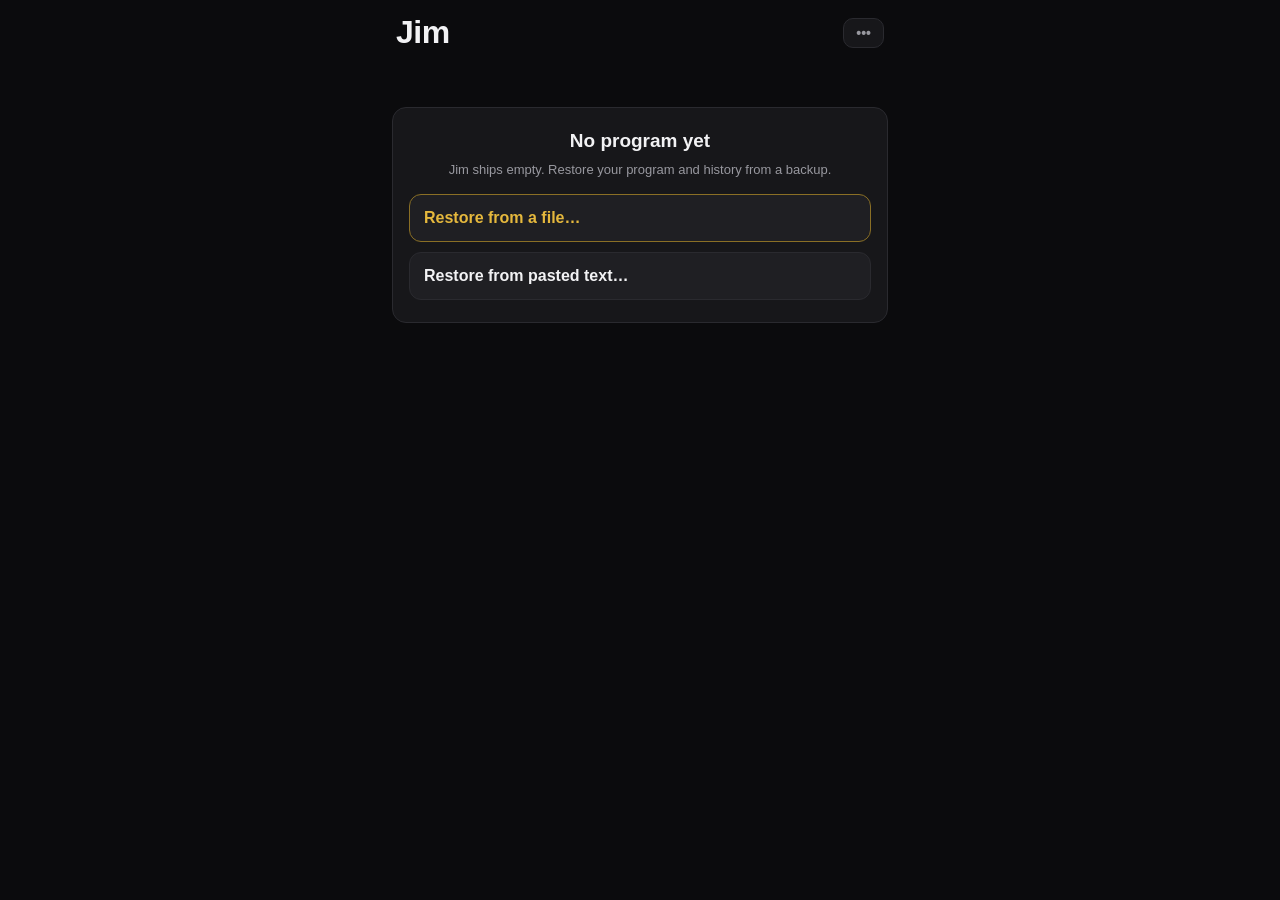
==== index.html @ 6173d7b7 "Jim: a local-first workout tracker Born from eight years of logging lifts in one Apple Note, edited " ====
<!DOCTYPE html>
<html lang="en">
<head>
<meta charset="utf-8">
<meta name="viewport" content="width=device-width, initial-scale=1, viewport-fit=cover">
<meta name="theme-color" content="#0b0b0d">
<title>Jim</title>
<link rel="manifest" href="manifest.webmanifest">
<link rel="apple-touch-icon" href="apple-touch-icon.png">
<meta name="mobile-web-app-capable" content="yes">
<meta name="apple-mobile-web-app-capable" content="yes">
<meta name="apple-mobile-web-app-status-bar-style" content="black-translucent">
<meta name="apple-mobile-web-app-title" content="Jim">
<link rel="stylesheet" href="style.css">
</head>
<body>
<header class="topbar">
  <div class="titlerow">
    <h1>Jim</h1>
    <button id="dataBtn" class="databtn" aria-label="Backup and data">•••</button>
  </div>
  <p class="coach hidden" id="coach"></p>
  <button id="banner" class="banner hidden"></button>
  <nav class="tabs" id="tabs"></nav>
</header>

<main id="day"></main>

<!-- set editor -->
<div class="overlay hidden" id="editOverlay">
  <div class="modal">
    <h2 id="editTitle">Edit set</h2>
    <div class="fields">
      <label>Weight <input id="fW" type="number" inputmode="decimal" step="2.5" placeholder="—"></label>
      <label>Reps <input id="fR" type="number" inputmode="numeric" step="1" placeholder="implied"></label>
      <label>Seconds <input id="fS" type="number" inputmode="numeric" step="5" placeholder="—"></label>
      <label>Drop to <input id="fD" type="number" inputmode="decimal" step="2.5" placeholder="—"></label>
    </div>
    <p class="hint">Leave reps blank for your usual target. Fill seconds for timed sets, drop-to for burnouts.</p>
    <div class="row">
      <button id="delSet" class="danger">Delete set</button>
      <span class="spacer"></span>
      <button id="cancelEdit" class="ghost">Cancel</button>
      <button id="saveEdit" class="primary">Save</button>
    </div>
  </div>
</div>

<!-- long-press action sheet -->
<div class="overlay hidden" id="actOverlay">
  <div class="modal">
    <h2 id="actTitle"></h2>
    <div class="actions">
      <button id="actDone" class="actbtn"></button>
      <button id="actBump" class="actbtn gold"></button>
    </div>
    <div class="row"><span class="spacer"></span><button id="actCancel" class="ghost">Cancel</button></div>
  </div>
</div>

<!-- history sheet -->
<div class="overlay hidden" id="histOverlay">
  <div class="sheet">
    <div class="sheethead">
      <h2 id="histTitle">History</h2>
      <button id="closeHist" class="ghost">Done</button>
    </div>
    <p class="raw" id="histRaw"></p>
    <div id="histList"></div>
  </div>
</div>

<!-- data / backup sheet -->
<div class="overlay hidden" id="dataOverlay">
  <div class="sheet">
    <div class="sheethead">
      <h2>Data</h2>
      <button id="closeData" class="ghost">Done</button>
    </div>
    <p class="raw" id="backupState"></p>
    <div class="actions">
      <button id="doBackup" class="actbtn gold">Back up — dated JSON</button>
      <button id="doNote" class="actbtn">Export in note format</button>
      <button id="doImportFile" class="actbtn">Restore from a file…</button>
      <button id="doImportPaste" class="actbtn">Restore from pasted text…</button>
    </div>
    <p class="hint">Back up sends a dated file to the share sheet — add it to your shared note as a
      new attachment each time, so old backups stay recoverable.</p>
    <div class="hidden" id="pasteWrap">
      <textarea id="pasteBox" placeholder="Paste backup JSON here"></textarea>
      <div class="row">
        <span class="spacer"></span>
        <button id="pasteCancel" class="ghost">Cancel</button>
        <button id="pasteGo" class="primary">Restore</button>
      </div>
    </div>
    <input type="file" id="fileInput" accept="application/json,.json,text/plain" hidden>
    <div class="row danger-row">
      <button id="eraseAll" class="danger">Erase all data…</button>
    </div>
  </div>
</div>

<div id="toast" class="toast hidden"></div>

<script src="app.js"></script>
</body>
</html>
---- style.css ----
* { box-sizing: border-box; margin: 0; padding: 0; }

:root {
  --bg: #0b0b0d;
  --card: #17171a;
  --card2: #1f1f23;
  --text: #f2f2f4;
  --dim: #98989f;
  --gold: #e5b83d;
  --gold-dim: #8a6f25;
  --line: #2a2a2f;
  --danger: #e5533d;
}

html, body {
  background: var(--bg);
  color: var(--text);
  font-family: -apple-system, BlinkMacSystemFont, "SF Pro Text", "Helvetica Neue", sans-serif;
  -webkit-font-smoothing: antialiased;
  height: 100%;
}

body {
  max-width: 520px;
  margin: 0 auto;
  padding-bottom: 60px;
}

.topbar {
  position: sticky;
  top: 0;
  z-index: 5;
  background: linear-gradient(var(--bg) 85%, transparent);
  padding: calc(14px + env(safe-area-inset-top)) 16px 8px;
}
.titlerow { display: flex; align-items: center; justify-content: space-between; }
.topbar h1 { font-size: 32px; letter-spacing: -0.5px; }
.coach { color: var(--gold); font-size: 13px; margin-top: 2px; font-weight: 500; }
.coach.hidden { display: none; }

.setup {
  background: var(--card);
  border: 1px solid var(--line);
  border-radius: 14px;
  padding: 22px 16px;
  margin-top: 26px;
  text-align: center;
}
.setup h2 { font-size: 19px; }
.setup p { color: var(--dim); font-size: 13px; margin: 8px 0 4px; line-height: 1.5; }
.setup .actions { text-align: left; }

.databtn {
  background: var(--card); border: 1px solid var(--line); color: var(--dim);
  border-radius: 10px; padding: 7px 12px; font-size: 14px; font-weight: 700;
  cursor: pointer; line-height: 1;
}
.databtn:active { background: var(--card2); }

.banner {
  display: block; width: 100%; text-align: left; margin-top: 9px; cursor: pointer;
  background: rgba(229, 184, 61, 0.12); border: 1px solid var(--gold-dim);
  color: var(--gold); border-radius: 10px; padding: 8px 11px;
  font-size: 12.5px; font-weight: 600; font-family: inherit;
}
.banner.hidden { display: none; }

.tabs { display: flex; gap: 5px; margin-top: 12px; }
.tabs button {
  flex: 1 1 auto;
  min-width: 0;
  padding-left: 8px;
  padding-right: 8px;
  background: var(--card);
  color: var(--dim);
  border: 1px solid var(--line);
  border-radius: 10px;
  padding: 9px 0;
  font-size: 13px;
  font-weight: 600;
  cursor: pointer;
  white-space: nowrap;
  overflow: hidden;
  text-overflow: ellipsis;
}
.tabs button.active { background: var(--gold); border-color: var(--gold); color: #141414; }

main { padding: 10px 12px 0; }

.group { margin-bottom: 14px; }
.group + .group { border-top: 1px dashed var(--line); padding-top: 14px; }

.ex {
  background: var(--card);
  border: 1px solid var(--line);
  border-radius: 14px;
  padding: 12px 12px 10px;
  margin-bottom: 8px;
  user-select: none;
  -webkit-user-select: none;
  -webkit-touch-callout: none;
  touch-action: manipulation;
}
.exhead { display: flex; align-items: baseline; gap: 8px; }
.exname { font-size: 16px; font-weight: 600; flex: 1; min-width: 0; }
.exmeta { color: var(--dim); font-size: 12px; font-weight: 500; white-space: nowrap; }
.histbtn {
  background: none; border: none; color: var(--dim); cursor: pointer;
  font-size: 15px; padding: 2px 4px; line-height: 1;
}
.dot { display: inline-block; width: 6px; height: 6px; border-radius: 3px; background: var(--gold); margin-left: 6px; vertical-align: 2px; }

.exnote { color: var(--dim); font-size: 12px; margin-top: 3px; font-style: italic; }

.lastline { color: var(--dim); font-size: 12px; margin-top: 4px; font-variant-numeric: tabular-nums; }
.lastline .bump { color: var(--gold); font-weight: 600; }

.chips { display: flex; flex-wrap: wrap; gap: 6px; margin-top: 9px; }
.chip {
  background: var(--card2);
  border: 1px solid var(--line);
  border-radius: 9px;
  padding: 7px 11px;
  font-size: 15px;
  font-variant-numeric: tabular-nums;
  cursor: pointer;
  color: var(--text);
  user-select: none;
  -webkit-user-select: none;
  -webkit-touch-callout: none;
  touch-action: manipulation;
}
.chip:active { background: var(--gold-dim); }
.chip.add { color: var(--gold); border-style: dashed; font-weight: 700; }
.ex.done { opacity: 0.5; border-color: var(--gold-dim); }
.ex.done .exname::after { content: ' ✓'; color: var(--gold); }

.foot { padding: 18px 16px calc(18px + env(safe-area-inset-bottom)); text-align: center; }

button.ghost {
  background: none; border: none; color: var(--dim);
  font-size: 13px; cursor: pointer; padding: 6px 10px;
}
button.primary {
  background: var(--gold); color: #141414; border: none;
  border-radius: 10px; padding: 10px 18px; font-size: 15px; font-weight: 700; cursor: pointer;
}
button.danger {
  background: none; border: 1px solid var(--danger); color: var(--danger);
  border-radius: 10px; padding: 9px 12px; font-size: 13px; cursor: pointer;
}

.overlay {
  position: fixed; inset: 0; z-index: 20;
  background: rgba(0,0,0,0.6);
  display: flex; align-items: flex-end; justify-content: center;
}
.overlay.hidden { display: none; }

.modal, .sheet {
  background: var(--card);
  border: 1px solid var(--line);
  border-radius: 18px 18px 0 0;
  width: 100%;
  max-width: 520px;
  padding: 18px 16px calc(20px + env(safe-area-inset-bottom));
}
.modal h2, .sheet h2 { font-size: 18px; }

.fields { display: grid; grid-template-columns: 1fr 1fr; gap: 10px; margin-top: 14px; }
.fields label { display: flex; flex-direction: column; gap: 5px; font-size: 12px; color: var(--dim); font-weight: 600; }
.fields input {
  background: var(--card2); border: 1px solid var(--line); border-radius: 10px;
  color: var(--text); font-size: 18px; padding: 10px; width: 100%;
  font-variant-numeric: tabular-nums;
}
.fields input:focus { outline: none; border-color: var(--gold); }

.hint { color: var(--dim); font-size: 12px; margin-top: 10px; }

.actions { display: grid; gap: 10px; margin-top: 14px; }
.actbtn {
  background: var(--card2);
  border: 1px solid var(--line);
  border-radius: 12px;
  color: var(--text);
  font-size: 16px;
  font-weight: 600;
  padding: 14px;
  text-align: left;
  cursor: pointer;
  font-variant-numeric: tabular-nums;
}
.actbtn.gold { color: var(--gold); border-color: var(--gold-dim); }
.actbtn:active { background: var(--gold-dim); }

.danger-row { justify-content: center; margin-top: 18px; border-top: 1px solid var(--line); padding-top: 14px; }

#pasteBox {
  width: 100%; height: 130px; margin-top: 12px; resize: vertical;
  background: var(--card2); border: 1px solid var(--line); border-radius: 10px;
  color: var(--text); font-family: ui-monospace, SFMono-Regular, Menlo, monospace;
  font-size: 12px; padding: 10px;
}
#pasteBox:focus { outline: none; border-color: var(--gold); }
#pasteWrap.hidden { display: none; }

.toast {
  position: fixed; left: 50%; transform: translateX(-50%);
  bottom: calc(22px + env(safe-area-inset-bottom)); z-index: 40;
  background: var(--card2); border: 1px solid var(--gold-dim); color: var(--text);
  border-radius: 11px; padding: 10px 16px; font-size: 13px; font-weight: 600;
  max-width: 90vw; text-align: center; box-shadow: 0 6px 20px rgba(0,0,0,0.5);
}
.toast.hidden { display: none; }
.row { display: flex; gap: 8px; align-items: center; margin-top: 16px; }
.spacer { flex: 1; }

.sheet { max-height: 75vh; overflow-y: auto; }
.sheethead { display: flex; align-items: center; justify-content: space-between; }
.raw { color: var(--dim); font-size: 12px; font-style: italic; margin: 6px 0 12px; }
.histentry { border-top: 1px solid var(--line); padding: 10px 0; }
.histdate { color: var(--dim); font-size: 12px; margin-bottom: 6px; display: flex; justify-content: space-between; }
.histdate .label { color: var(--gold-dim); }
.histentry .chips { margin-top: 0; }
.histentry .chip { cursor: default; padding: 5px 9px; font-size: 14px; }
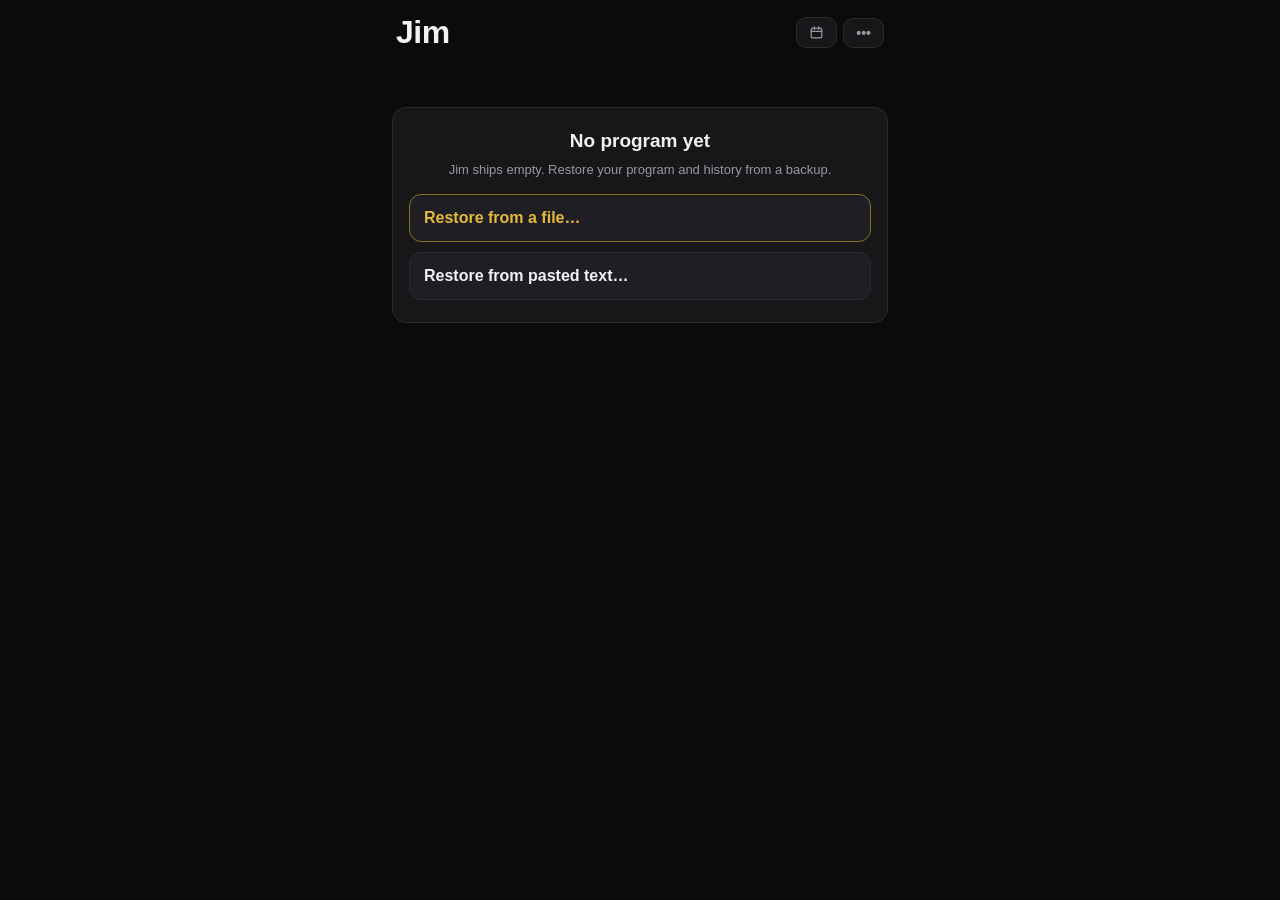
==== commit 1e64ddda: "Calendar view and day icons Calendar button in the header opens a month grid: each trained date gets" ====
--- a/index.html
+++ b/index.html
@@ -17,7 +17,14 @@
 <header class="topbar">
   <div class="titlerow">
     <h1>Jim</h1>
-    <button id="dataBtn" class="databtn" aria-label="Backup and data">•••</button>
+    <div class="hbtns">
+      <button id="calBtn" class="databtn" aria-label="Calendar">
+        <svg viewBox="0 0 24 24" width="15" height="15" fill="none" stroke="currentColor" stroke-width="2" stroke-linecap="round">
+          <rect x="3.5" y="5" width="17" height="15.5" rx="3"/><path d="M3.5 10h17M8.5 3v4M15.5 3v4"/>
+        </svg>
+      </button>
+      <button id="dataBtn" class="databtn" aria-label="Backup and data">•••</button>
+    </div>
   </div>
   <p class="coach hidden" id="coach"></p>
   <button id="banner" class="banner hidden"></button>
@@ -53,6 +60,11 @@
     <div class="actions">
       <button id="actDone" class="actbtn"></button>
       <button id="actBump" class="actbtn gold"></button>
+      <div class="moverow">
+        <button id="actUp" class="actbtn">↑ Move up</button>
+        <button id="actDown" class="actbtn">↓ Move down</button>
+      </div>
+      <button id="actRemove" class="actbtn red">Remove exercise…</button>
     </div>
     <div class="row"><span class="spacer"></span><button id="actCancel" class="ghost">Cancel</button></div>
   </div>
@@ -67,6 +79,24 @@
     </div>
     <p class="raw" id="histRaw"></p>
     <div id="histList"></div>
+  </div>
+</div>
+
+<!-- calendar -->
+<div class="overlay hidden" id="calOverlay">
+  <div class="sheet">
+    <div class="sheethead">
+      <div class="monthnav">
+        <button id="calPrev" class="ghost navbtn">‹</button>
+        <h2 id="calTitle"></h2>
+        <button id="calNext" class="ghost navbtn">›</button>
+      </div>
+      <button id="closeCal" class="ghost">Done</button>
+    </div>
+    <p class="raw" id="calWeek"></p>
+    <div class="dowrow" id="calDow"></div>
+    <div class="calgrid" id="calGrid"></div>
+    <div id="calDetail"></div>
   </div>
 </div>
 
--- a/style.css
+++ b/style.css
@@ -69,21 +69,31 @@
 .tabs button {
   flex: 1 1 auto;
   min-width: 0;
-  padding-left: 8px;
-  padding-right: 8px;
   background: var(--card);
   color: var(--dim);
   border: 1px solid var(--line);
   border-radius: 10px;
-  padding: 9px 0;
+  padding: 7px 4px 6px;
   font-size: 13px;
   font-weight: 600;
   cursor: pointer;
   white-space: nowrap;
   overflow: hidden;
   text-overflow: ellipsis;
-}
-.tabs button.active { background: var(--gold); border-color: var(--gold); color: #141414; }
+  display: flex;
+  flex-direction: column;
+  align-items: center;
+  gap: 3px;
+}
+.tabs button svg { opacity: 0.55; }
+.tabs button span { font-size: 10.5px; letter-spacing: 0.2px; max-width: 100%; overflow: hidden; text-overflow: ellipsis; }
+.tabs button.active {
+  background: var(--card2);
+  border-color: var(--daycolor, var(--gold));
+  color: var(--daycolor, var(--gold));
+}
+.tabs button.active svg { opacity: 1; }
+.tabs button:not(.tabicon) { justify-content: center; min-height: 44px; }
 
 main { padding: 10px 12px 0; }
 
@@ -193,6 +203,11 @@
 }
 .actbtn.gold { color: var(--gold); border-color: var(--gold-dim); }
 .actbtn:active { background: var(--gold-dim); }
+.actbtn:disabled { opacity: 0.35; }
+
+.moverow { display: flex; gap: 10px; }
+.moverow .actbtn { flex: 1; text-align: center; }
+.actbtn.red { color: var(--danger); border-color: rgba(229, 83, 61, 0.45); }
 
 .danger-row { justify-content: center; margin-top: 18px; border-top: 1px solid var(--line); padding-top: 14px; }
 
@@ -224,3 +239,32 @@
 .histdate .label { color: var(--gold-dim); }
 .histentry .chips { margin-top: 0; }
 .histentry .chip { cursor: default; padding: 5px 9px; font-size: 14px; }
+
+.hbtns { display: flex; gap: 6px; align-items: center; }
+.databtn svg { display: block; }
+
+.monthnav { display: flex; align-items: center; gap: 2px; }
+.monthnav h2 { min-width: 150px; text-align: center; }
+.navbtn { font-size: 22px; padding: 0 10px; line-height: 1; }
+
+.dowrow { display: grid; grid-template-columns: repeat(7, 1fr); margin-top: 10px; }
+.dowrow span { text-align: center; font-size: 9px; color: var(--dim); font-weight: 700; padding-bottom: 4px; }
+
+.calgrid { display: grid; grid-template-columns: repeat(7, 1fr); gap: 1px; }
+.ccell { min-height: 44px; border-radius: 8px; padding: 3px 0 2px; text-align: center; cursor: pointer; }
+.ccell.today { box-shadow: inset 0 0 0 1px var(--gold); }
+.ccell.sel { background: var(--card2); }
+.cnum { font-size: 11px; color: var(--dim); font-variant-numeric: tabular-nums; line-height: 1.3; }
+.ccell.has .cnum { color: var(--text); font-weight: 600; }
+.cmarks { display: flex; justify-content: center; flex-wrap: wrap; gap: 2px; margin-top: 3px; min-height: 13px; }
+.cmk {
+  width: 13px; height: 13px; border-radius: 50%;
+  display: inline-flex; align-items: center; justify-content: center;
+  font-size: 8px; font-weight: 800; line-height: 1;
+}
+
+#calDetail { border-top: 1px solid var(--line); margin-top: 10px; padding-top: 4px; }
+.cday { margin-top: 10px; }
+.cdayhead { display: flex; align-items: center; gap: 6px; font-size: 13.5px; font-weight: 700; }
+.cdayhead svg { display: block; }
+.cline { color: var(--dim); font-size: 13px; margin: 5px 0 0 22px; font-variant-numeric: tabular-nums; }
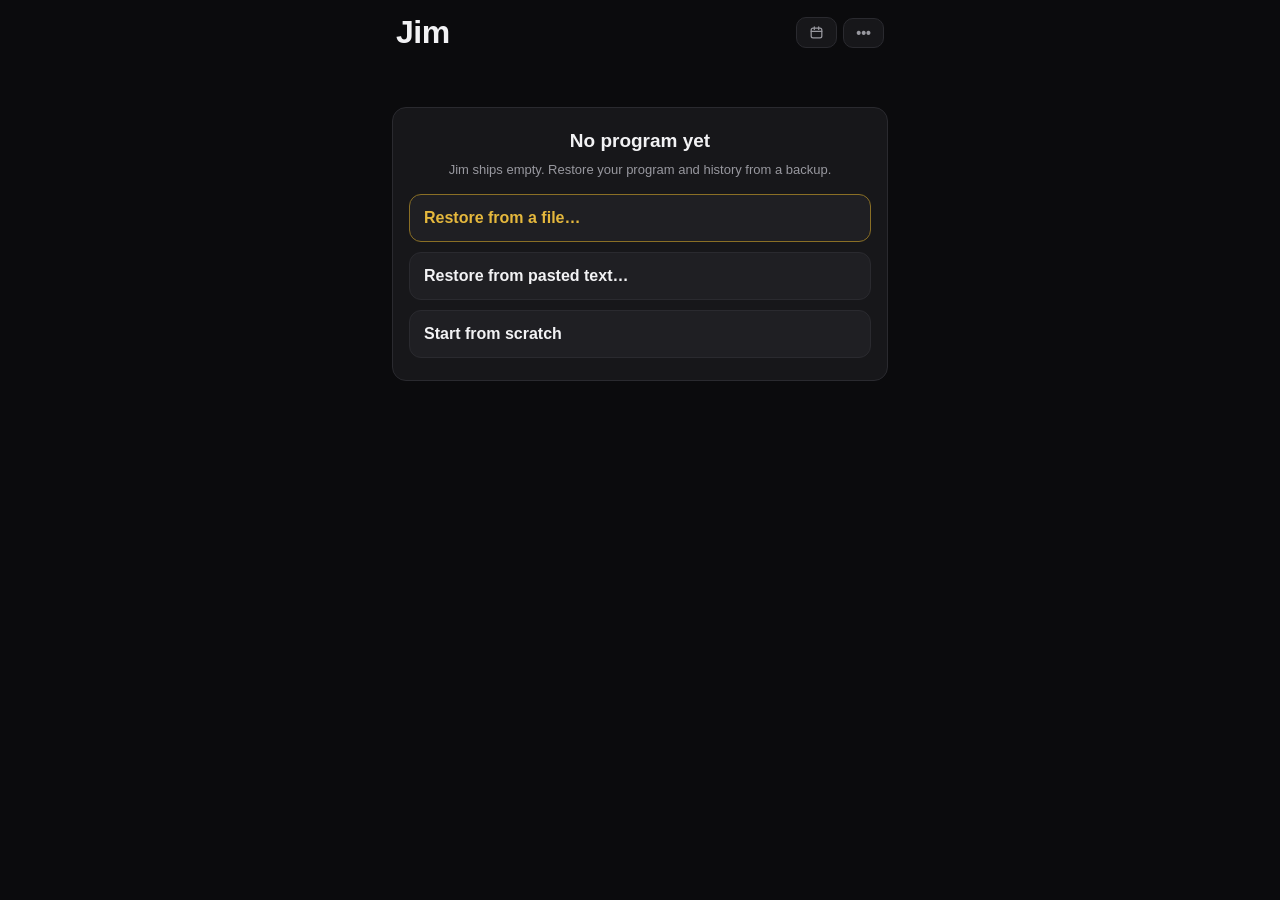
==== commit 188756af: "Add exercises by note line, rename, undo today, calendar stats, demo mode - Add exercise: type a lin" ====
--- a/index.html
+++ b/index.html
@@ -64,6 +64,8 @@
         <button id="actUp" class="actbtn">↑ Move up</button>
         <button id="actDown" class="actbtn">↓ Move down</button>
       </div>
+      <button id="actUndo" class="actbtn">↩ Undo today's edits</button>
+      <button id="actEdit" class="actbtn">✎ Edit name &amp; note</button>
       <button id="actRemove" class="actbtn red">Remove exercise…</button>
     </div>
     <div class="row"><span class="spacer"></span><button id="actCancel" class="ghost">Cancel</button></div>
@@ -82,6 +84,27 @@
   </div>
 </div>
 
+<!-- add exercise -->
+<div class="overlay hidden" id="addOverlay">
+  <div class="modal">
+    <h2>Add exercise</h2>
+    <input id="addLine" type="text" class="tline" placeholder="Bench 60, 65, 70(8)" autocomplete="off">
+    <p class="hint">Write it like a note line — <b>60, 65, 70(8)</b> weights with reps · <b>+45x8</b> added weight ·
+      <b>45s</b> timed · <b>70→30</b> drop set · words only for no numbers. <b>(text)</b> becomes a note.</p>
+    <div class="row"><span class="spacer"></span><button id="addCancel" class="ghost">Cancel</button><button id="addSave" class="primary">Add</button></div>
+  </div>
+</div>
+
+<!-- edit name & note -->
+<div class="overlay hidden" id="exEditOverlay">
+  <div class="modal">
+    <h2 id="exEditTitle">Edit exercise</h2>
+    <label class="flabel">Name <input id="exName" type="text" class="tline" autocomplete="off"></label>
+    <label class="flabel">Note <input id="exNote" type="text" class="tline" placeholder="optional" autocomplete="off"></label>
+    <div class="row"><span class="spacer"></span><button id="exEditCancel" class="ghost">Cancel</button><button id="exEditSave" class="primary">Save</button></div>
+  </div>
+</div>
+
 <!-- calendar -->
 <div class="overlay hidden" id="calOverlay">
   <div class="sheet">
@@ -94,6 +117,7 @@
       <button id="closeCal" class="ghost">Done</button>
     </div>
     <p class="raw" id="calWeek"></p>
+    <div class="sincerow" id="calSince"></div>
     <div class="dowrow" id="calDow"></div>
     <div class="calgrid" id="calGrid"></div>
     <div id="calDetail"></div>
--- a/style.css
+++ b/style.css
@@ -263,6 +263,26 @@
   font-size: 8px; font-weight: 800; line-height: 1;
 }
 
+.sincerow { display: flex; gap: 12px; align-items: center; margin-top: 8px; flex-wrap: wrap; }
+.sincerow .cmk { flex-shrink: 0; }
+.sincelab { color: var(--dim); font-size: 11px; margin-left: -8px; font-variant-numeric: tabular-nums; }
+
+.addex {
+  display: block; width: 100%; margin: 2px 0 14px;
+  background: none; border: 1px dashed var(--line); border-radius: 14px;
+  color: var(--gold); font-size: 14px; font-weight: 600; padding: 12px; cursor: pointer;
+}
+.addex:active { background: var(--card); }
+
+.tline {
+  width: 100%; margin-top: 12px;
+  background: var(--card2); border: 1px solid var(--line); border-radius: 10px;
+  color: var(--text); font-size: 16px; padding: 11px;
+}
+.tline:focus { outline: none; border-color: var(--gold); }
+.flabel { display: block; font-size: 12px; color: var(--dim); font-weight: 600; margin-top: 4px; }
+.flabel .tline { margin-top: 5px; }
+
 #calDetail { border-top: 1px solid var(--line); margin-top: 10px; padding-top: 4px; }
 .cday { margin-top: 10px; }
 .cdayhead { display: flex; align-items: center; gap: 6px; font-size: 13.5px; font-weight: 700; }
